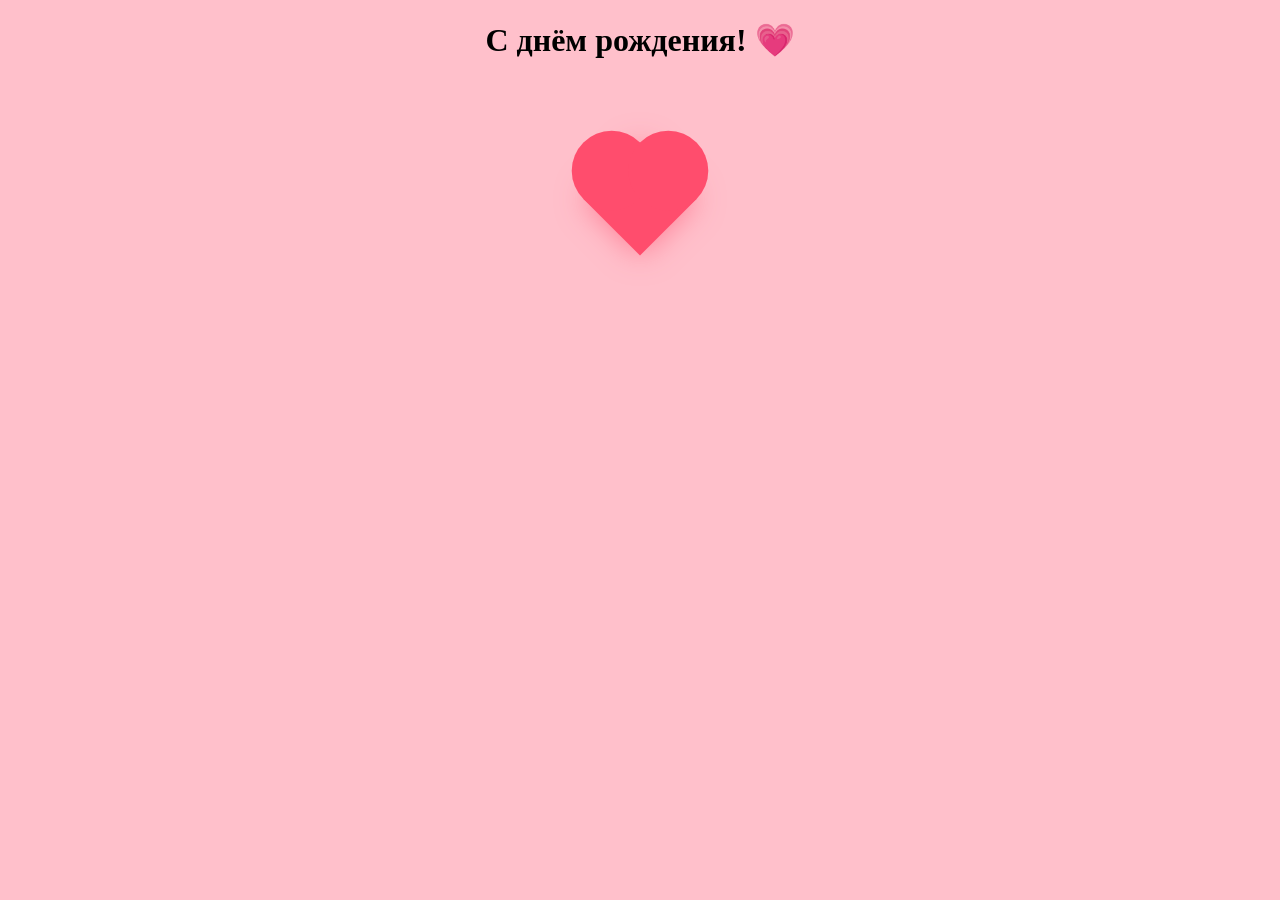
==== index.html @ fdff989a "Merge GitHub and local project" ====
<!DOCTYPE html>
<html lang="ru">

<head>
    <meta charset="UTF-8">
    <meta name="viewport" content="width=device-width, initial-scale=1.0">

    <title>С днём рождения ❤️</title>

    <link rel="stylesheet" href="happy-birthday.css">
</head>

<body>

    <h1 align="center">С днём рождения! 💗</h1>

    <div class="heart"></div>

    <script src="happy-birthday.js"></script>

</body>

</html>
---- happy-birthday.css ----
/* ===== ОСНОВНОЕ СЕРДЦЕ ===== */

.heart {
    width: 80px;
    height: 80px;
    background: #ff4d6d;
    position: relative;
    transform: rotate(-45deg);
    margin: 100px auto;
    animation: heartbeat 1.2s infinite ease-in-out;
    box-shadow: 0 0 30px rgba(255, 77, 109, 0.6);
}

.heart::before,
.heart::after {
    content: "";
    width: 80px;
    height: 80px;
    background: #ff4d6d;
    border-radius: 50%;
    position: absolute;
}

.heart::before {
    top: -40px;
    left: 0;
}

.heart::after {
    top: 0;
    left: 40px;
}


/* ===== АНИМАЦИЯ ===== */

@keyframes heartbeat {
    0%, 100% {
        transform: rotate(-45deg) scale(1);
    }

    50% {
        transform: rotate(-45deg) scale(1.12);
    }
}


/* ===== ТЕЛЕФОН ===== */

@media (max-width: 600px) {

    h1 {
        font-size: 40px;
    }

    .heart {
        width: 60px;
        height: 60px;
        margin: 60px auto;
    }

    .heart::before,
    .heart::after {
        width: 60px;
        height: 60px;
    }

    .heart::before {
        top: -30px;
    }

    .heart::after {
        left: 30px;
    }
}

body {
    background: pink;
}
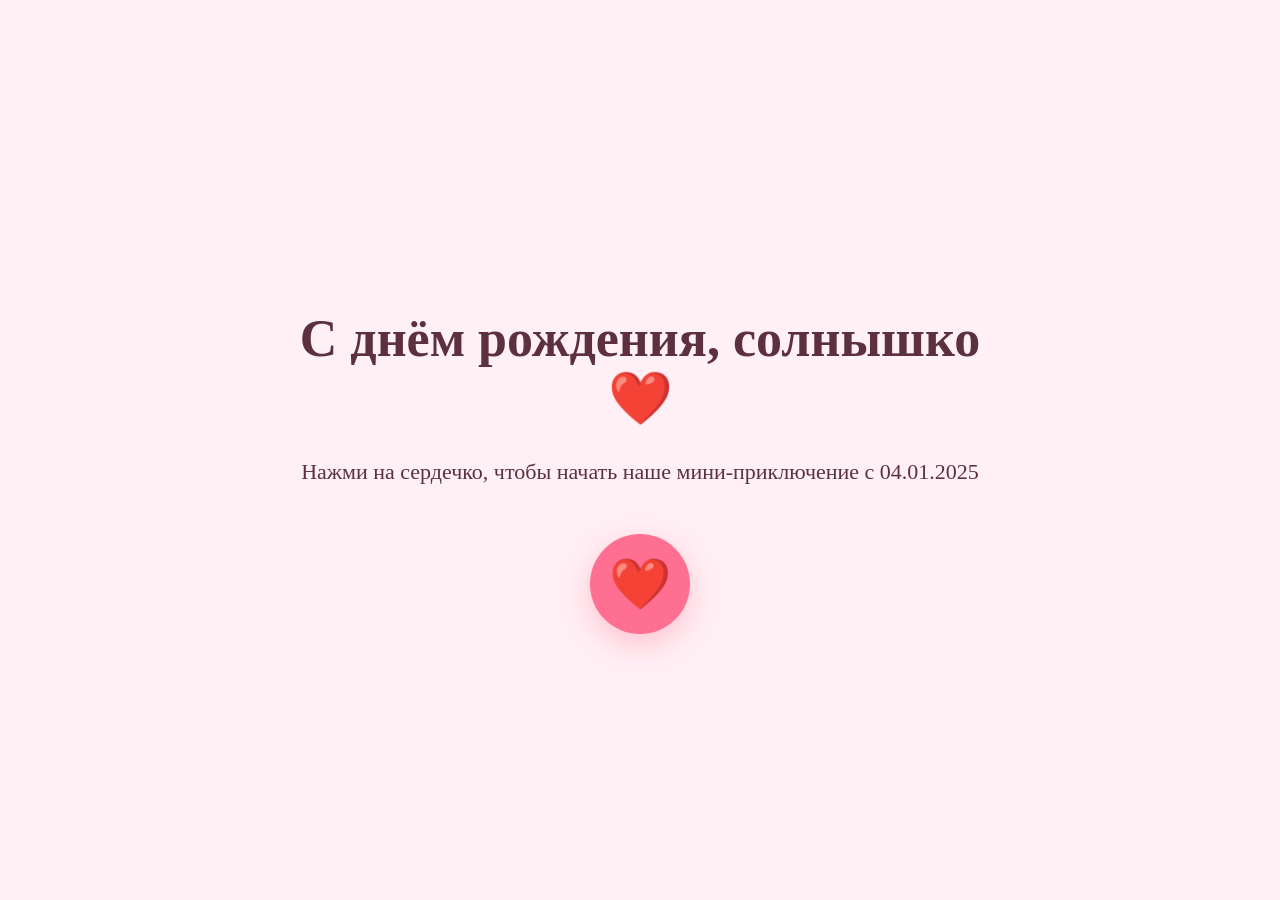
==== commit 1b41e312: "изм гл.экрана" ====
--- a/index.html
+++ b/index.html
@@ -7,17 +7,34 @@
 
     <title>С днём рождения ❤️</title>
 
-    <link rel="stylesheet" href="happy-birthday.css">
+    <link rel="stylesheet" href="css/happy-birthday.css">
 </head>
 
 <body>
 
-    <h1 align="center">С днём рождения! 💗</h1>
+    <!-- ГЛАВНЫЙ ЭКРАН -->
+    <section class="screen welcome-screen">
 
-    <div class="heart"></div>
+        <div class="welcome-content">
 
-    <script src="happy-birthday.js"></script>
+            <h1>С днём рождения, солнышко ❤️</h1>
+
+            <p>
+                Нажми на сердечко, чтобы начать
+                наше мини-приключение с 04.01.2025
+            </p>
+
+            <button class="start-button">
+                ❤️
+            </button>
+
+        </div>
+
+    </section>
+
+
+    <script src="js/script.js"></script>
 
 </body>
 
-</html>
+</html>
--- a/css/happy-birthday.css
+++ b/css/happy-birthday.css
@@ -0,0 +1,114 @@
+/* ===== ОСНОВНОЙ СТИЛЬ ===== */
+
+* {
+    box-sizing: border-box;
+}
+
+body {
+    margin: 0;
+    background: #fff0f5;
+    font-family: Georgia, serif;
+    color: #5c3040;
+}
+
+
+/* ===== ГЛАВНЫЙ ЭКРАН ===== */
+
+.welcome-screen {
+    min-height: 100vh;
+
+    display: flex;
+    justify-content: center;
+    align-items: center;
+
+    text-align: center;
+
+    padding: 30px;
+}
+
+
+/* ===== СОДЕРЖИМОЕ ===== */
+
+.welcome-content {
+    max-width: 700px;
+}
+
+
+/* ===== ЗАГОЛОВОК ===== */
+
+.welcome-content h1 {
+    font-size: 52px;
+    margin-bottom: 25px;
+}
+
+
+/* ===== ТЕКСТ ===== */
+
+.welcome-content p {
+    font-size: 22px;
+    line-height: 1.6;
+
+    margin-bottom: 45px;
+}
+
+
+/* ===== СЕРДЕЧКО ===== */
+
+.start-button {
+    width: 100px;
+    height: 100px;
+
+    border: none;
+    border-radius: 50%;
+
+    background: #ff6f91;
+
+    font-size: 50px;
+
+    cursor: pointer;
+
+    box-shadow:
+        0 10px 30px rgba(255, 105, 140, 0.35);
+
+    transition:
+        transform 0.3s ease,
+        box-shadow 0.3s ease;
+}
+
+
+/* Наведение мышки */
+
+.start-button:hover {
+    transform: scale(1.12);
+
+    box-shadow:
+        0 15px 40px rgba(255, 105, 140, 0.5);
+}
+
+
+/* Нажатие */
+
+.start-button:active {
+    transform: scale(0.95);
+}
+
+
+/* ===== ТЕЛЕФОН ===== */
+
+@media (max-width: 600px) {
+
+    .welcome-content h1 {
+        font-size: 38px;
+    }
+
+    .welcome-content p {
+        font-size: 19px;
+    }
+
+    .start-button {
+        width: 85px;
+        height: 85px;
+
+        font-size: 42px;
+    }
+}
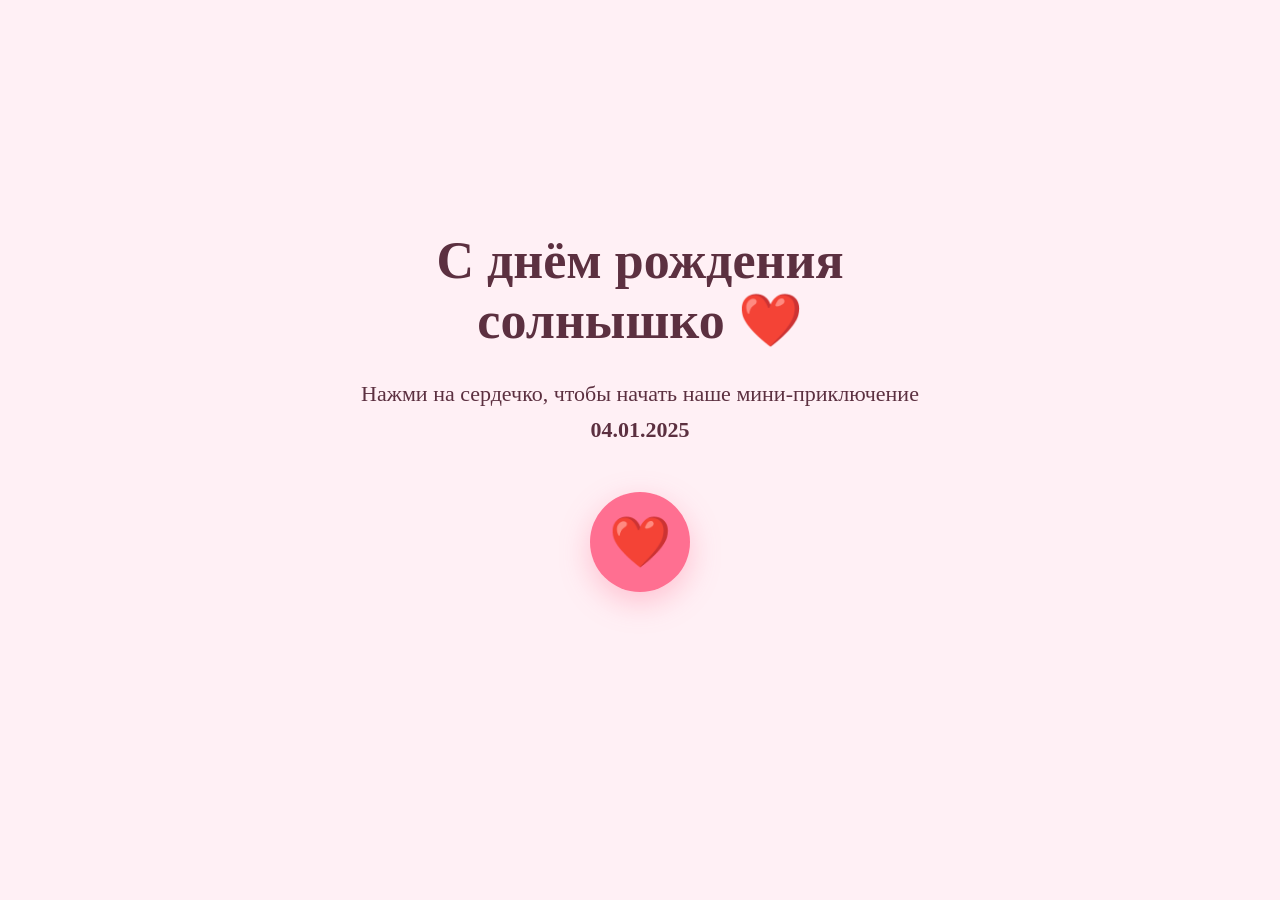
==== commit 261f654f: "изм гл.экрана" ====
--- a/index.html
+++ b/index.html
@@ -17,12 +17,14 @@
 
         <div class="welcome-content">
 
-            <h1>С днём рождения, солнышко ❤️</h1>
+           <h1> С днём рождения<br>
+                 солнышко ❤️
+            </h1>
 
-            <p>
-                Нажми на сердечко, чтобы начать
-                наше мини-приключение с 04.01.2025
-            </p>
+<p>
+    Нажми на сердечко, чтобы начать наше мини-приключение<br>
+    <strong>04.01.2025</strong>
+</p>
 
             <button class="start-button">
                 ❤️
--- a/css/happy-birthday.css
+++ b/css/happy-birthday.css
@@ -31,6 +31,7 @@
 
 .welcome-content {
     max-width: 700px;
+    transform: translateY(-60px);
 }
 
 
@@ -49,6 +50,10 @@
     line-height: 1.6;
 
     margin-bottom: 45px;
+}
+
+.welcome-content p strong {
+    font-weight: bold;
 }
 
 
@@ -97,9 +102,13 @@
 
 @media (max-width: 600px) {
 
-    .welcome-content h1 {
-        font-size: 38px;
-    }
+.welcome-content {
+    transform: translateY(-50px);
+}
+
+.welcome-content h1 {
+    white-space: nowrap;
+}
 
     .welcome-content p {
         font-size: 19px;
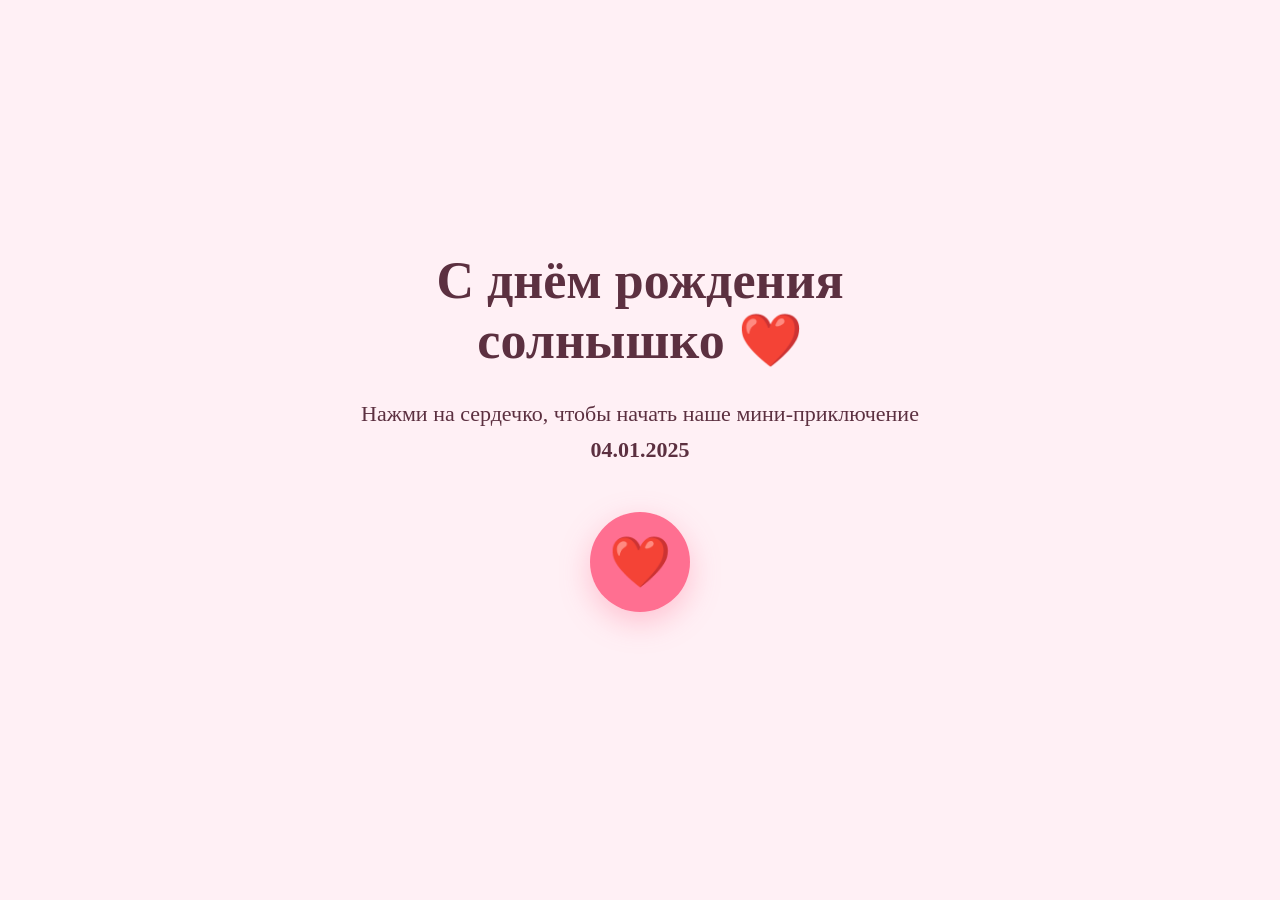
==== commit 8f5965c2: "Добавил экран 4" ====
--- a/index.html
+++ b/index.html
@@ -13,7 +13,7 @@
 <body>
 
     <!-- ГЛАВНЫЙ ЭКРАН -->
-    <section class="screen welcome-screen">
+    <section class="screen welcome-screen active">
 
         <div class="welcome-content">
 
@@ -34,9 +34,223 @@
 
     </section>
 
+    <!-- ЭКРАН 1 -->
+<section class="screen memory-screen">
+
+    <div class="memory-content">
+
+        <div class="progress">
+            01 / 18
+        </div>
+
+        <h2>Итак, начнём ❤️</h2>
+
+        <p>
+            Вспомни дату, когда мы впервые пошли гулять
+        </p>
+
+        <input
+            type="text"
+            id="date-answer"
+            placeholder="дата.месяц.год"
+            maxlength="10"
+        >
+
+        <button class="continue-button" id="check-date">
+            Продолжить →
+        </button>
+
+        <p class="answer-message" id="answer-message"></p>
+
+    </div>
+
+</section>
+
+         <!-- ЭКРАН 2 -->
+<section class="screen photos-screen">
+
+    <div class="photos-content">
+
+        <div class="progress">
+            02 / 18
+        </div>
+
+        <h2>Вспомним наше первое общение ❤️</h2>
+
+        <div class="photo-counter" id="photo-counter">
+            1 / 5
+        </div>
+
+        <div class="photo-wrapper">
+
+            <img
+                id="memory-photo"
+                src="images/photo1.jpg"
+                alt="Наши первые сообщения"
+            >
+
+        </div>
+
+        <p class="photo-comment" id="photo-comment">
+            Кажется, всё начиналось довольно просто...
+        </p>
+
+        <div class="photo-navigation">
+
+            <button id="prev-photo">
+                ←
+            </button>
+
+            <button id="next-photo">
+                →
+            </button>
+
+        </div>
+
+        <div class="next-question">
+
+            <p>
+                Первый вопрос был достаточно лёгкий,
+                второй будет посложнее.
+            </p>
+
+            <p>
+                Вспомни дату, когда я первый раз
+                пришёл к тебе домой.
+            </p>
+
+            <input
+                type="text"
+                id="home-date-answer"
+                placeholder="дата.месяц.год"
+                maxlength="10"
+            >
+
+            <button id="check-home-date">
+                Продолжить →
+            </button>
+
+            <p id="home-date-message"></p>
+
+        </div>
+
+    </div>
+
+</section>
+
+         <!-- ЭКРАН 3 -->
+<section class="screen telegram-screen">
+    <div class="telegram-content">
+
+        <div class="progress">03 / 18</div>
+
+        <h2>А вот это я хочу тебе показать ❤️</h2>
+
+        <div class="telegram-circle">
+            <video
+                src="video/telegram-circle.mp4"
+                controls
+                playsinline>
+            </video>
+        </div>
+
+        <button class="continue-button" id="continue-telegram">
+            Продолжить →
+        </button>
+
+    </div>
+</section>
+
+         <!-- ЭКРАН 4 -->
+<section class="screen day-screen">
+    <div class="day-content">
+
+        <div class="progress">04 / 18</div>
+
+        <h2>А теперь вспомним один особенный день ❤️</h2>
+
+        <p class="day-intro">
+    <strong>15.07.2025</strong><br>
+    День, когда я впервые пришёл к тебе домой,
+    а потом мы вместе поехали в другой город.
+</p>
+
+        <div class="question-block" id="film-question">
+
+            <h3>Какой фильм мы тогда смотрели? 🎬</h3>
+
+            <div class="film-options">
+
+                <button class="film-option" data-answer="correct">
+    Антарктида
+</button>
+
+<button class="film-option" data-answer="wrong">
+    Дьявол носит Prada
+</button>
+
+<button class="film-option" data-answer="wrong">
+    Астрал: Возвращение дьявола
+</button>
+
+            </div>
+
+            <p class="film-message" id="film-message"></p>
+
+        </div>
+
+
+        <div class="day-photos" id="day-photos">
+
+            <div class="photo-wrapper">
+                <img
+                    src="images/screen3-photo1.jpg"
+                    alt="Воспоминание с того дня"
+                >
+            </div>
+
+            <p class="photo-caption">
+                Один из тех дней, которые хочется сохранить в памяти ❤️
+            </p>
+
+            <div class="photo-wrapper">
+                <img
+                    src="images/screen3-photo2.jpg"
+                    alt="Воспоминание с того дня"
+                >
+            </div>
+
+            <div class="photo-wrapper">
+                <img
+                    src="images/screen3-photo3.jpg"
+                    alt="Воспоминание с того дня"
+                >
+            </div>
+
+        </div>
+
+
+        <div class="second-question" id="second-question">
+
+            <h3>А что тебе в тот день запомнилось очень хорошо? ❤️</h3>
+
+            <textarea
+                id="memory-answer"
+                placeholder="Напиши свой ответ..."
+            ></textarea>
+
+            <button class="continue-button" id="continue-day">
+                Продолжить →
+            </button>
+
+        </div>
+
+    </div>
+</section>
 
     <script src="js/script.js"></script>
 
 </body>
 
-</html>+</html>
+
--- a/css/happy-birthday.css
+++ b/css/happy-birthday.css
@@ -31,7 +31,7 @@
 
 .welcome-content {
     max-width: 700px;
-    transform: translateY(-60px);
+    transform: translateY(-40px);
 }
 
 
@@ -102,22 +102,510 @@
 
 @media (max-width: 600px) {
 
-.welcome-content {
-    transform: translateY(-50px);
-}
-
-.welcome-content h1 {
-    white-space: nowrap;
-}
+    .welcome-content {
+        transform: translateY(-35px);
+    }
+
+    .welcome-content h1 {
+        font-size: 32px;
+        white-space: nowrap;
+    }
 
     .welcome-content p {
-        font-size: 19px;
+        font-size: 18px;
     }
 
     .start-button {
         width: 85px;
         height: 85px;
-
         font-size: 42px;
     }
+}
+
+/* ===== ЭКРАН 1 ===== */
+
+.screen {
+    min-height: 100vh;
+}
+
+.screen:not(.active) {
+    display: none;
+}
+
+.screen.active {
+    display: flex;
+}
+
+.memory-screen {
+    min-height: 100vh;
+
+    display: flex;
+    justify-content: center;
+    align-items: center;
+
+    text-align: center;
+
+    padding: 30px;
+}
+
+.memory-content {
+    width: 100%;
+    max-width: 600px;
+}
+
+.progress {
+    font-size: 16px;
+    letter-spacing: 3px;
+    margin-bottom: 30px;
+
+    opacity: 0.6;
+}
+
+.memory-content h2 {
+    font-size: 42px;
+    margin-bottom: 20px;
+}
+
+.memory-content p {
+    font-size: 22px;
+    line-height: 1.5;
+}
+
+#date-answer {
+    width: 100%;
+    max-width: 300px;
+
+    padding: 16px 20px;
+
+    margin-top: 25px;
+
+    border: 2px solid #f5a6b8;
+    border-radius: 15px;
+
+    background: white;
+
+    font-size: 20px;
+    text-align: center;
+
+    outline: none;
+}
+
+#date-answer:focus {
+    border-color: #ff6f91;
+}
+
+.continue-button {
+    display: block;
+
+    margin: 20px auto 0;
+
+    padding: 14px 30px;
+
+    border: none;
+    border-radius: 15px;
+
+    background: #ff6f91;
+    color: white;
+
+    font-size: 18px;
+
+    cursor: pointer;
+
+    transition: 0.3s;
+}
+
+.continue-button:hover {
+    transform: scale(1.05);
+}
+
+.answer-message {
+    min-height: 30px;
+    margin-top: 20px;
+
+    font-size: 18px !important;
+}
+
+
+/* ===== МОБИЛЬНАЯ ВЕРСИЯ ===== */
+
+@media (max-width: 600px) {
+
+    .memory-content h2 {
+        font-size: 34px;
+    }
+
+    .memory-content p {
+        font-size: 19px;
+    }
+
+    #date-answer {
+        font-size: 18px;
+    }
+}
+
+/* ===== ЭКРАН 2 ===== */
+
+.photos-screen {
+    min-height: 100vh;
+
+    display: flex;
+    justify-content: center;
+    align-items: center;
+
+    text-align: center;
+
+    padding: 40px 20px;
+}
+
+.photos-content {
+    width: 100%;
+    max-width: 700px;
+}
+
+.photos-content h2 {
+    font-size: 42px;
+    margin-bottom: 15px;
+}
+
+.photo-counter {
+    font-size: 16px;
+    opacity: 0.6;
+    letter-spacing: 2px;
+
+    margin-bottom: 15px;
+}
+
+.photo-wrapper {
+    width: 100%;
+    max-width: 500px;
+
+    margin: 0 auto;
+
+    border-radius: 20px;
+    overflow: hidden;
+
+    box-shadow:
+        0 15px 40px rgba(120, 60, 80, 0.18);
+}
+
+.photo-wrapper img {
+    display: block;
+
+    width: 100%;
+    height: auto;
+
+    max-height: 600px;
+
+    object-fit: contain;
+}
+
+.photo-comment {
+    font-size: 20px;
+    line-height: 1.5;
+
+    max-width: 550px;
+
+    margin: 25px auto;
+}
+
+.photo-navigation {
+    display: flex;
+    justify-content: center;
+    gap: 20px;
+
+    margin-bottom: 35px;
+}
+
+.photo-navigation button {
+    width: 55px;
+    height: 55px;
+
+    border: none;
+    border-radius: 50%;
+
+    background: #ff6f91;
+    color: white;
+
+    font-size: 25px;
+
+    cursor: pointer;
+
+    transition: 0.3s;
+}
+
+.photo-navigation button:hover {
+    transform: scale(1.1);
+}
+
+.next-question {
+    max-width: 550px;
+    margin: 0 auto;
+
+    padding-top: 20px;
+}
+
+.next-question p {
+    font-size: 19px;
+    line-height: 1.5;
+}
+
+#home-date-answer {
+    width: 100%;
+    max-width: 300px;
+
+    padding: 15px 20px;
+
+    margin-top: 10px;
+
+    border: 2px solid #f5a6b8;
+    border-radius: 15px;
+
+    background: white;
+
+    font-size: 19px;
+    text-align: center;
+
+    outline: none;
+}
+
+#check-home-date {
+    display: block;
+
+    margin: 15px auto;
+
+    padding: 14px 30px;
+
+    border: none;
+    border-radius: 15px;
+
+    background: #ff6f91;
+    color: white;
+
+    font-size: 18px;
+
+    cursor: pointer;
+}
+
+
+/* ===== МОБИЛЬНЫЙ ===== */
+
+@media (max-width: 600px) {
+
+    .photos-screen {
+        padding: 30px 15px;
+    }
+
+    .photos-content h2 {
+        font-size: 31px;
+    }
+    .photo-comment {
+        font-size: 18px;
+    }
+
+    .next-question p {
+        font-size: 18px;
+    }
+}
+
+.day-screen {
+    min-height: 100vh;
+    padding: 50px 20px;
+    justify-content: center;
+    align-items: flex-start;
+    text-align: center;
+}
+
+.day-content {
+    width: 100%;
+    max-width: 750px;
+    margin: 0 auto;
+}
+
+.day-content h2 {
+    font-size: 38px;
+    margin-bottom: 25px;
+}
+
+.day-intro {
+    font-size: 20px;
+    line-height: 1.7;
+    margin-bottom: 40px;
+}
+
+.question-block {
+    margin-bottom: 40px;
+}
+
+.question-block h3,
+.second-question h3 {
+    font-size: 25px;
+    margin-bottom: 25px;
+}
+
+.film-options {
+    display: flex;
+    flex-direction: column;
+    gap: 14px;
+    max-width: 500px;
+    margin: 0 auto;
+}
+
+.film-option {
+    border: 2px solid #f3a6ba;
+    background: #fff;
+    color: #5c3040;
+    padding: 16px 20px;
+    border-radius: 15px;
+    font-size: 18px;
+    cursor: pointer;
+    transition: 0.25s;
+}
+
+.film-option:hover {
+    background: #ffe1ea;
+    transform: translateY(-2px);
+}
+
+.film-message {
+    min-height: 28px;
+    margin-top: 18px;
+    font-size: 17px;
+}
+
+.day-photos {
+    display: none;
+    margin-top: 35px;
+}
+
+.day-photos.visible {
+    display: block;
+}
+
+.day-photos .photo-wrapper {
+    width: 100%;
+    margin-bottom: 25px;
+    background: white;
+    border-radius: 18px;
+    overflow: hidden;
+    box-shadow: 0 8px 25px rgba(180, 90, 120, 0.15);
+}
+
+.day-photos img {
+    display: block;
+    width: 100%;
+    height: auto;
+    max-height: 650px;
+    object-fit: contain;
+}
+
+.photo-caption {
+    font-size: 19px;
+    line-height: 1.6;
+    margin: 20px 0 30px;
+}
+
+.second-question {
+    display: none;
+    margin-top: 45px;
+}
+
+.second-question.visible {
+    display: block;
+}
+
+#memory-answer {
+    width: 100%;
+    min-height: 130px;
+    resize: vertical;
+    padding: 15px;
+    border: 2px solid #f3a6ba;
+    border-radius: 15px;
+    background: #fff;
+    color: #5c3040;
+    font-family: Georgia, serif;
+    font-size: 17px;
+    outline: none;
+}
+
+/* ===== ЭКРАН 3 ===== */
+.telegram-screen {
+    min-height: 100vh;
+    padding: 40px 20px;
+    display: flex;
+    justify-content: center;
+    align-items: center;
+    text-align: center;
+}
+
+.telegram-content {
+    width: 100%;
+    max-width: 650px;
+}
+
+.telegram-content h2 {
+    font-size: 32px;
+    margin: 25px 0 40px;
+}
+
+.telegram-circle {
+    width: 280px;
+    height: 280px;
+    margin: 0 auto 40px;
+    border-radius: 50%;
+    overflow: hidden;
+    box-shadow: 0 10px 30px rgba(255, 105, 140, 0.25);
+}
+
+.telegram-circle video {
+    width: 100%;
+    height: 100%;
+    object-fit: cover;
+}
+
+@media (max-width: 600px) {
+    .telegram-content h2 {
+        font-size: 25px;
+    }
+
+    .telegram-circle {
+        width: 230px;
+        height: 230px;
+    }
+}
+
+/* ===== ЭКРАН 4 ===== */
+#memory-answer:focus {
+    border-color: #ff6f91;
+}
+
+#continue-day {
+    margin-top: 20px;
+}
+
+@media (max-width: 600px) {
+
+    .day-content h2 {
+        font-size: 29px;
+    }
+
+    .day-intro {
+        font-size: 18px;
+    }
+
+    .question-block h3,
+    .second-question h3 {
+        font-size: 21px;
+    }
+
+    .film-option {
+        font-size: 16px;
+    }
+
+    .photo-caption {
+        font-size: 17px;
+    }
+}
+
+.day-intro strong {
+    font-weight: bold;
 }
